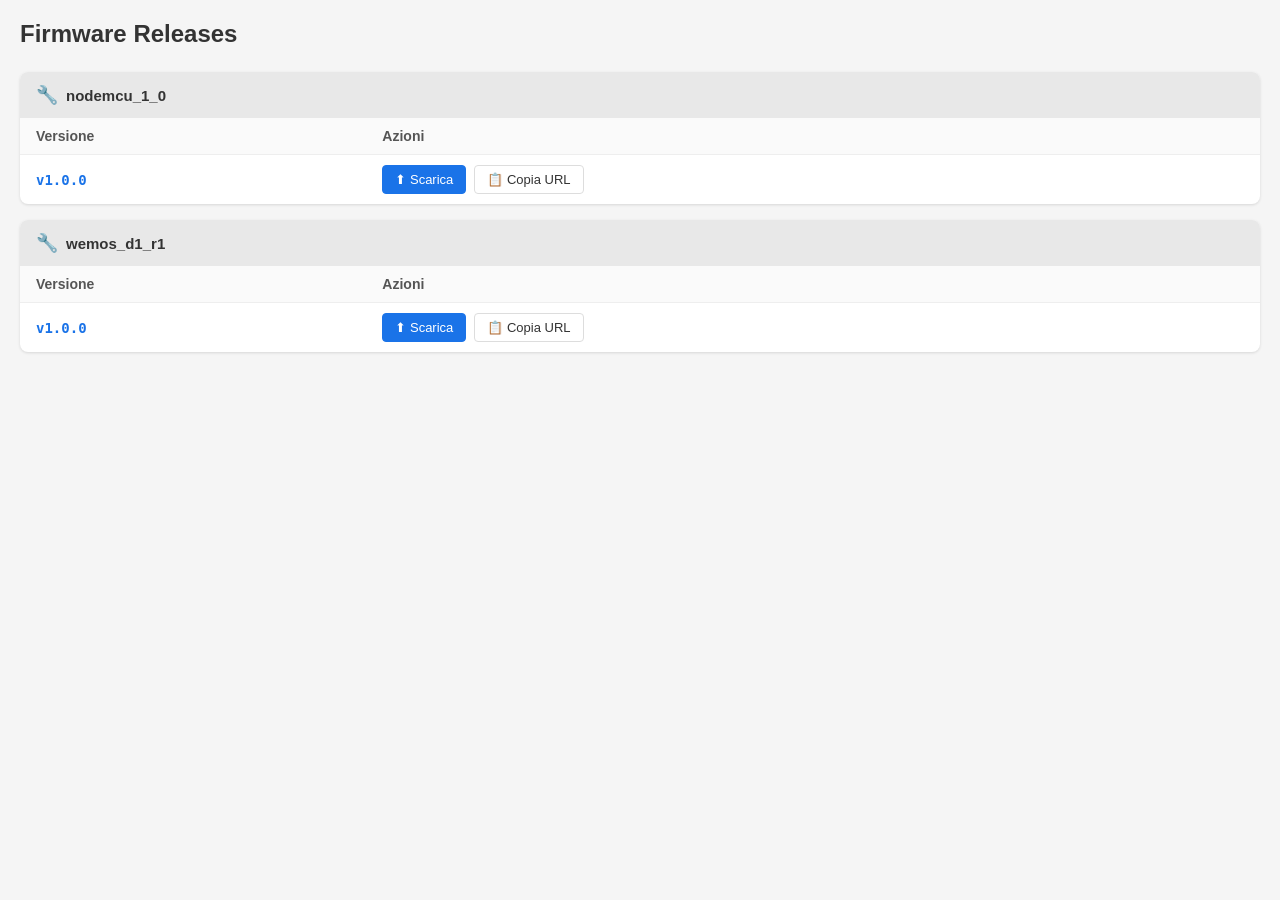
==== docs/bin/index.html @ eec2d11a "fast commit" ====
<!DOCTYPE html>
<html lang="it">
<head>
<meta charset="UTF-8">
<meta name="viewport" content="width=device-width, initial-scale=1.0">
<title>Firmware Releases</title>
<style>
* { box-sizing: border-box; margin: 0; padding: 0; }
body { font-family: -apple-system, BlinkMacSystemFont, 'Segoe UI', Roboto, sans-serif; background: #f5f5f5; color: #333; padding: 20px; }
h1 { margin-bottom: 24px; font-size: 24px; }
.board { background: #fff; border-radius: 8px; box-shadow: 0 1px 3px rgba(0,0,0,.12); margin-bottom: 16px; overflow: hidden; }
.board-header { background: #e8e8e8; padding: 12px 16px; font-weight: 600; font-size: 15px; display: flex; align-items: center; gap: 8px; }
.board-header .icon { font-size: 18px; }
table { width: 100%; border-collapse: collapse; }
th, td { padding: 10px 16px; text-align: left; border-bottom: 1px solid #eee; font-size: 14px; }
th { background: #fafafa; font-weight: 600; color: #555; }
tr:last-child td { border-bottom: none; }
.version { font-family: 'SF Mono', 'Consolas', monospace; font-weight: 600; color: #1a73e8; }
.actions { display: flex; gap: 8px; }
.btn { display: inline-flex; align-items: center; gap: 4px; padding: 6px 12px; border-radius: 4px; border: 1px solid #ddd; background: #fff; cursor: pointer; font-size: 13px; color: #333; text-decoration: none; transition: background .15s; }
.btn:hover { background: #f0f0f0; }
.btn-primary { background: #1a73e8; color: #fff; border-color: #1a73e8; }
.btn-primary:hover { background: #1557b0; }
.toast { position: fixed; bottom: 24px; left: 50%; transform: translateX(-50%); background: #323232; color: #fff; padding: 12px 24px; border-radius: 6px; font-size: 14px; opacity: 0; transition: opacity .3s; pointer-events: none; }
.toast.show { opacity: 1; }
@media (max-width: 600px) { th, td { padding: 8px 10px; font-size: 13px; } .btn { padding: 5px 8px; font-size: 12px; } }
</style>
</head>
<body>

<h1>Firmware Releases</h1>
<div id="root"></div>
<div id="toast" class="toast"></div>

<script>
async function load() {
  const res = await fetch('firmwares.json');
  const data = await res.json();
  const groups = {};
  data.firmwares.forEach(fw => {
    if (!groups[fw.board]) groups[fw.board] = [];
    groups[fw.board].push(fw);
  });
  const root = document.getElementById('root');
  const base = location.pathname.replace(/\/[^/]*$/, '/');
  Object.entries(groups).forEach(([board, list]) => {
    const boardDiv = document.createElement('div');
    boardDiv.className = 'board';
    boardDiv.innerHTML = `
      <div class="board-header"><span class="icon">&#x1f527;</span> ${board}</div>
      <table><thead><tr><th>Versione</th><th>Azioni</th></tr></thead><tbody>
        ${list.sort((a,b)=>b.version.localeCompare(a.version,void 0,{numeric:true})).map(fw => `
          <tr>
            <td class="version">v${fw.version}</td>
            <td class="actions">
              <a class="btn btn-primary" href="${fw.url}" target="_blank">&#x2b06; Scarica</a>
              <button class="btn" onclick="copyUrl('${base}${fw.url}')">&#x1f4cb; Copia URL</button>
            </td>
          </tr>
        `).join('')}
      </tbody></table>
    `;
    root.appendChild(boardDiv);
  });
}

function copyUrl(url) {
  navigator.clipboard.writeText(url).then(() => {
    const toast = document.getElementById('toast');
    toast.textContent = 'URL copiato!';
    toast.classList.add('show');
    setTimeout(() => toast.classList.remove('show'), 2000);
  });
}

load();
</script>
</body>
</html>
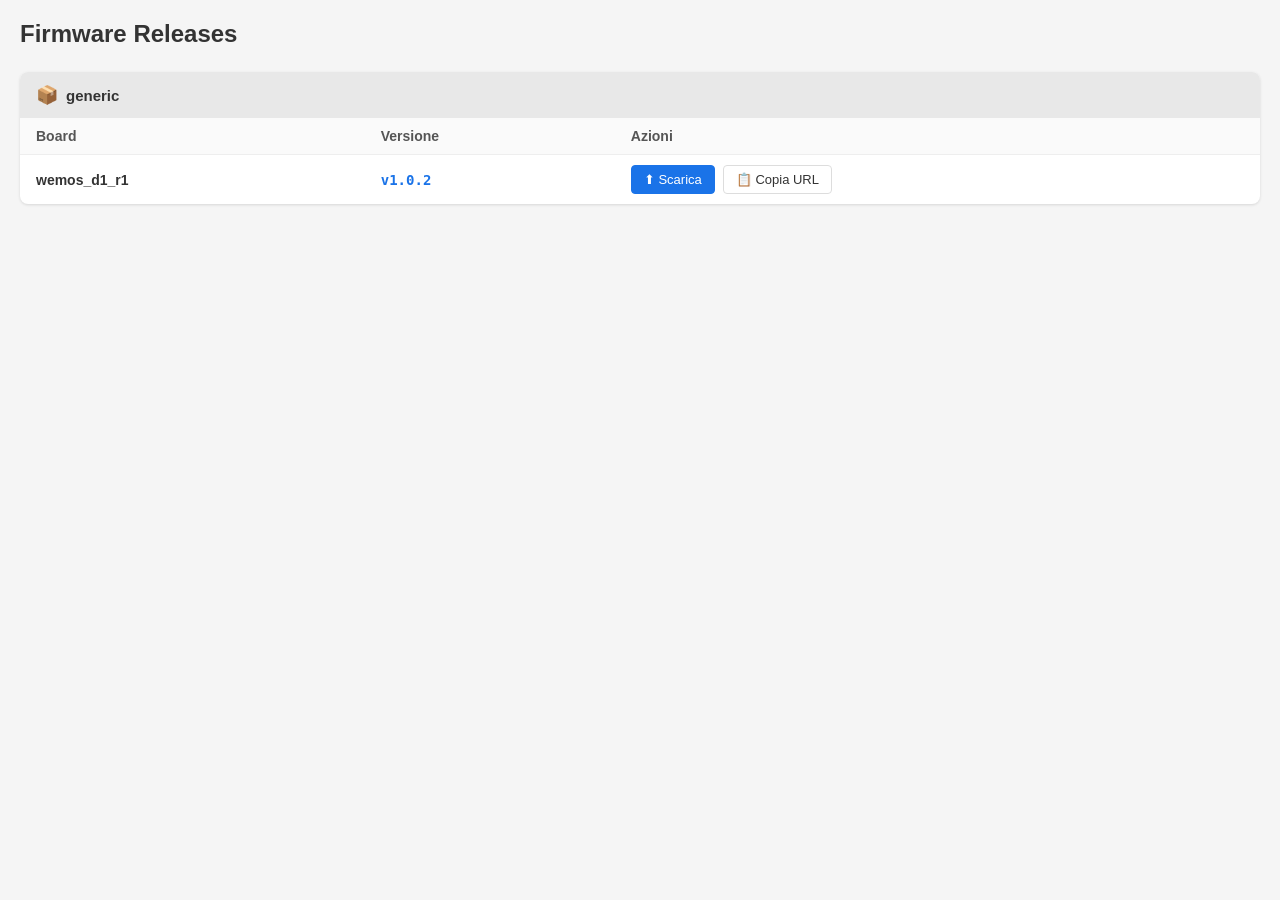
==== commit d60de014: "add LED manager, PROJECT-based firmware structure, and OTA default URL - LED.h/LED.cpp: multi-LED ma" ====
--- a/docs/bin/index.html
+++ b/docs/bin/index.html
@@ -38,29 +38,35 @@
   const data = await res.json();
   const groups = {};
   data.firmwares.forEach(fw => {
-    if (!groups[fw.board]) groups[fw.board] = [];
-    groups[fw.board].push(fw);
+    const key = fw.project || 'unknown';
+    if (!groups[key]) groups[key] = {};
+    if (!groups[key][fw.board]) groups[key][fw.board] = [];
+    groups[key][fw.board].push(fw);
   });
   const root = document.getElementById('root');
   const base = location.pathname.replace(/\/[^/]*$/, '/');
-  Object.entries(groups).forEach(([board, list]) => {
-    const boardDiv = document.createElement('div');
-    boardDiv.className = 'board';
-    boardDiv.innerHTML = `
-      <div class="board-header"><span class="icon">&#x1f527;</span> ${board}</div>
-      <table><thead><tr><th>Versione</th><th>Azioni</th></tr></thead><tbody>
-        ${list.sort((a,b)=>b.version.localeCompare(a.version,void 0,{numeric:true})).map(fw => `
+  Object.entries(groups).forEach(([project, boards]) => {
+    const projDiv = document.createElement('div');
+    projDiv.className = 'board';
+    projDiv.innerHTML = `<div class="board-header"><span class="icon">&#x1f4e6;</span> ${project}</div>`;
+    const table = document.createElement('table');
+    table.innerHTML = '<thead><tr><th>Board</th><th>Versione</th><th>Azioni</th></tr></thead><tbody>';
+    Object.entries(boards).forEach(([board, list]) => {
+      list.sort((a,b)=>b.version.localeCompare(a.version,void 0,{numeric:true})).forEach((fw, i) => {
+        table.innerHTML += `
           <tr>
+            ${i === 0 ? `<td rowspan="${list.length}" style="font-weight:600;">${board}</td>` : ''}
             <td class="version">v${fw.version}</td>
             <td class="actions">
               <a class="btn btn-primary" href="${fw.url}" target="_blank">&#x2b06; Scarica</a>
               <button class="btn" onclick="copyUrl('${base}${fw.url}')">&#x1f4cb; Copia URL</button>
             </td>
-          </tr>
-        `).join('')}
-      </tbody></table>
-    `;
-    root.appendChild(boardDiv);
+          </tr>`;
+      });
+    });
+    table.innerHTML += '</tbody>';
+    projDiv.appendChild(table);
+    root.appendChild(projDiv);
   });
 }
 
